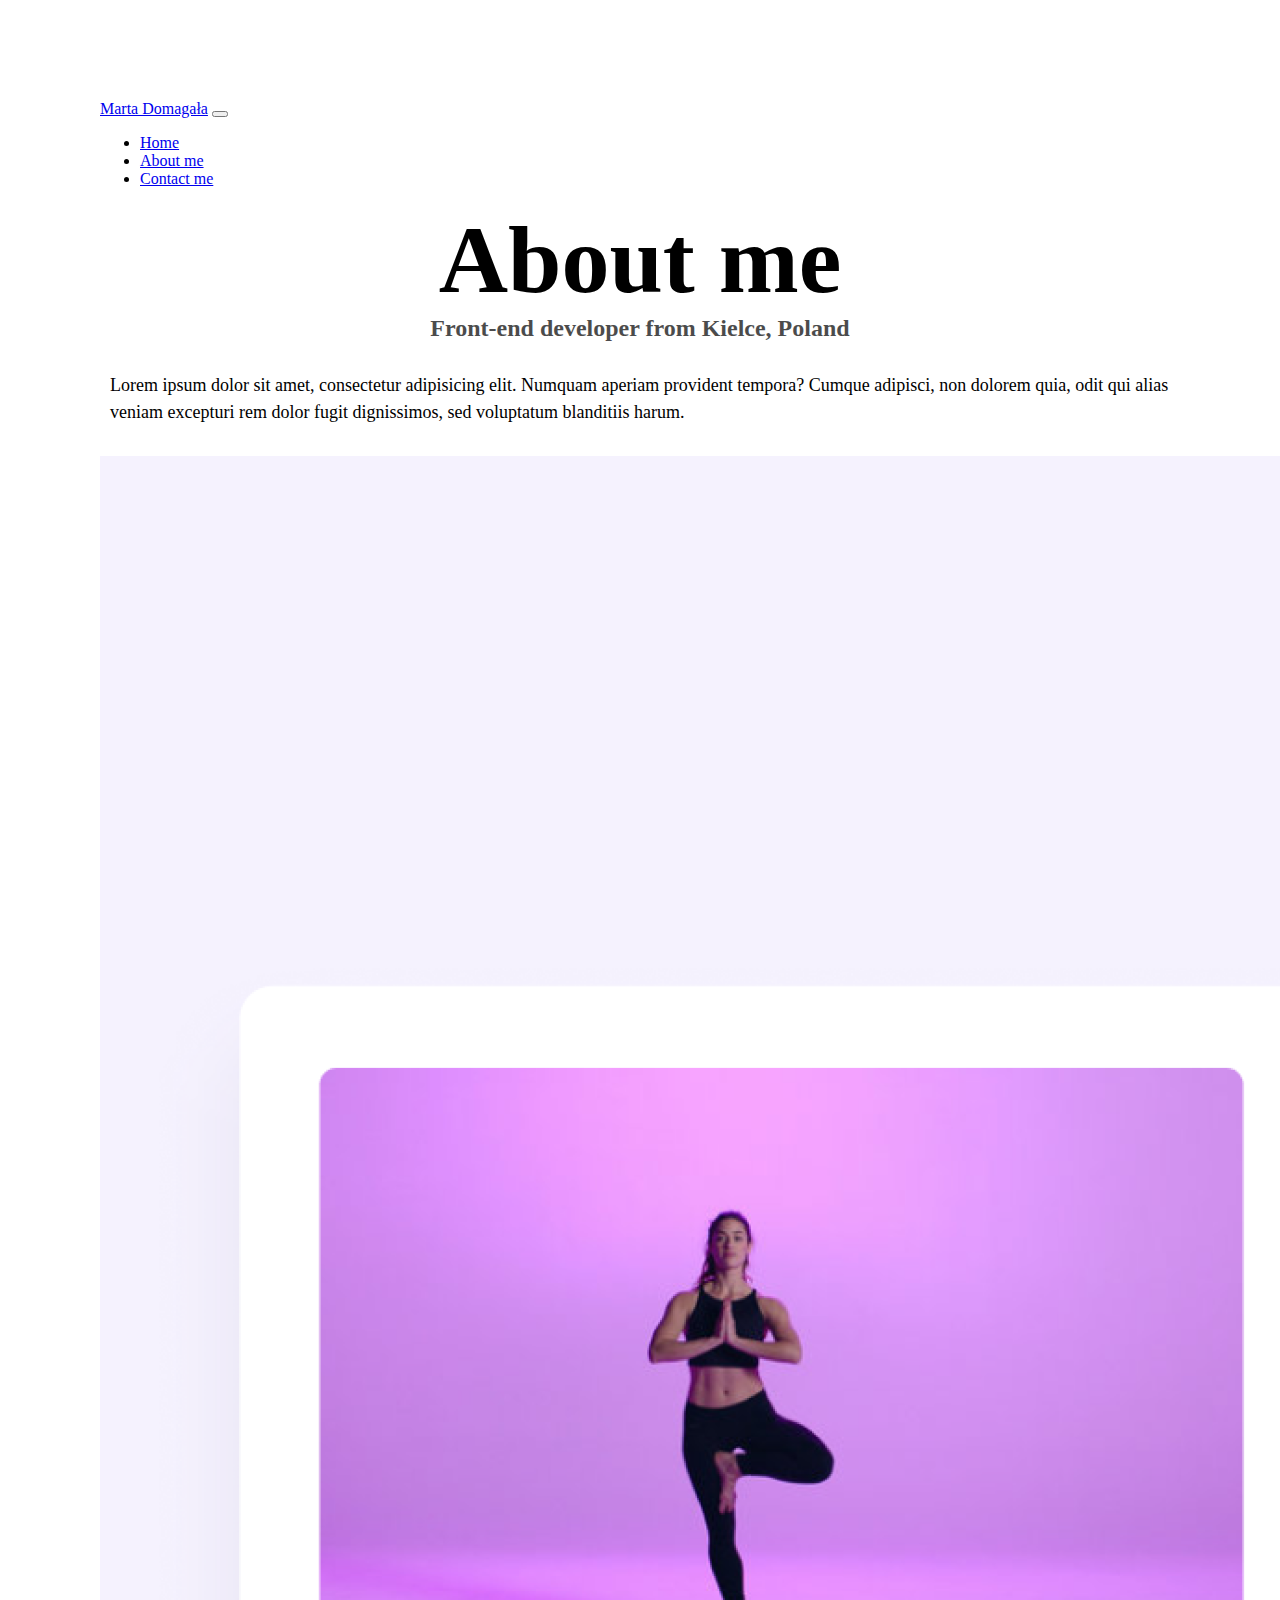
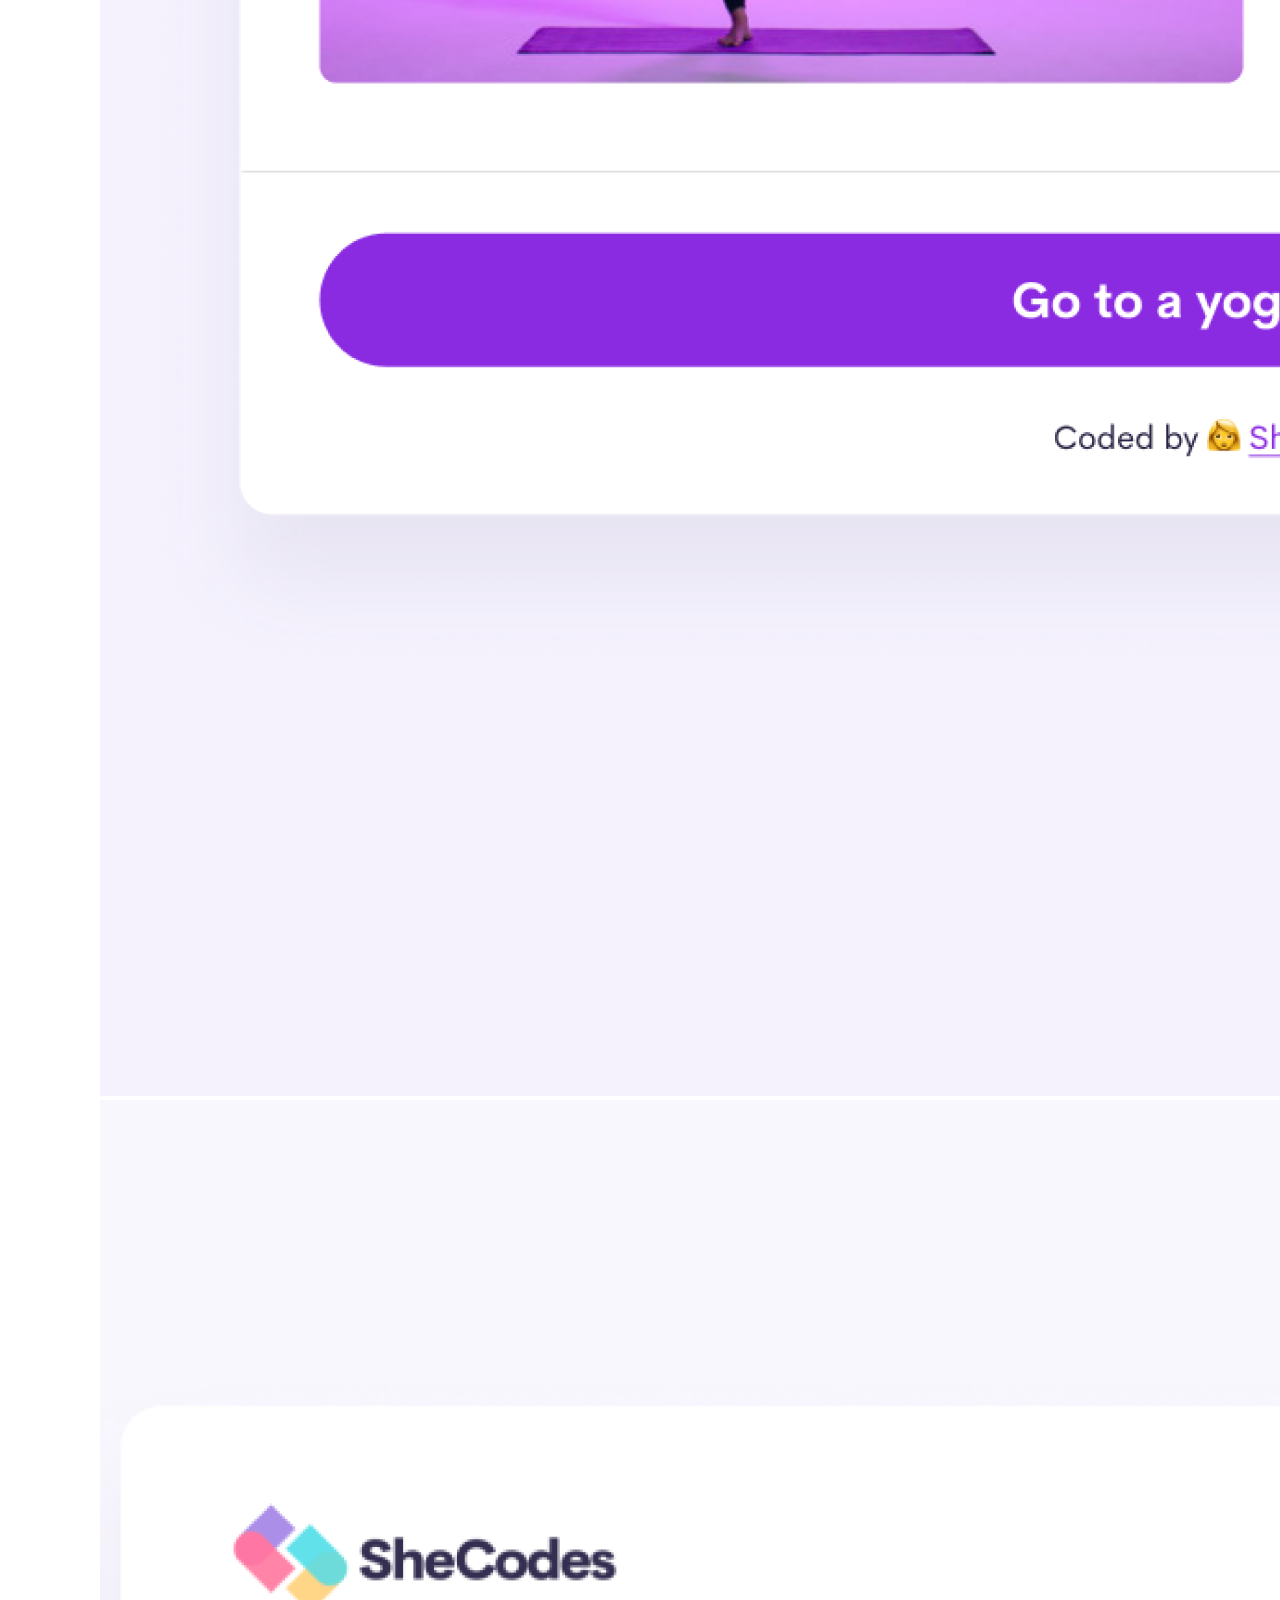
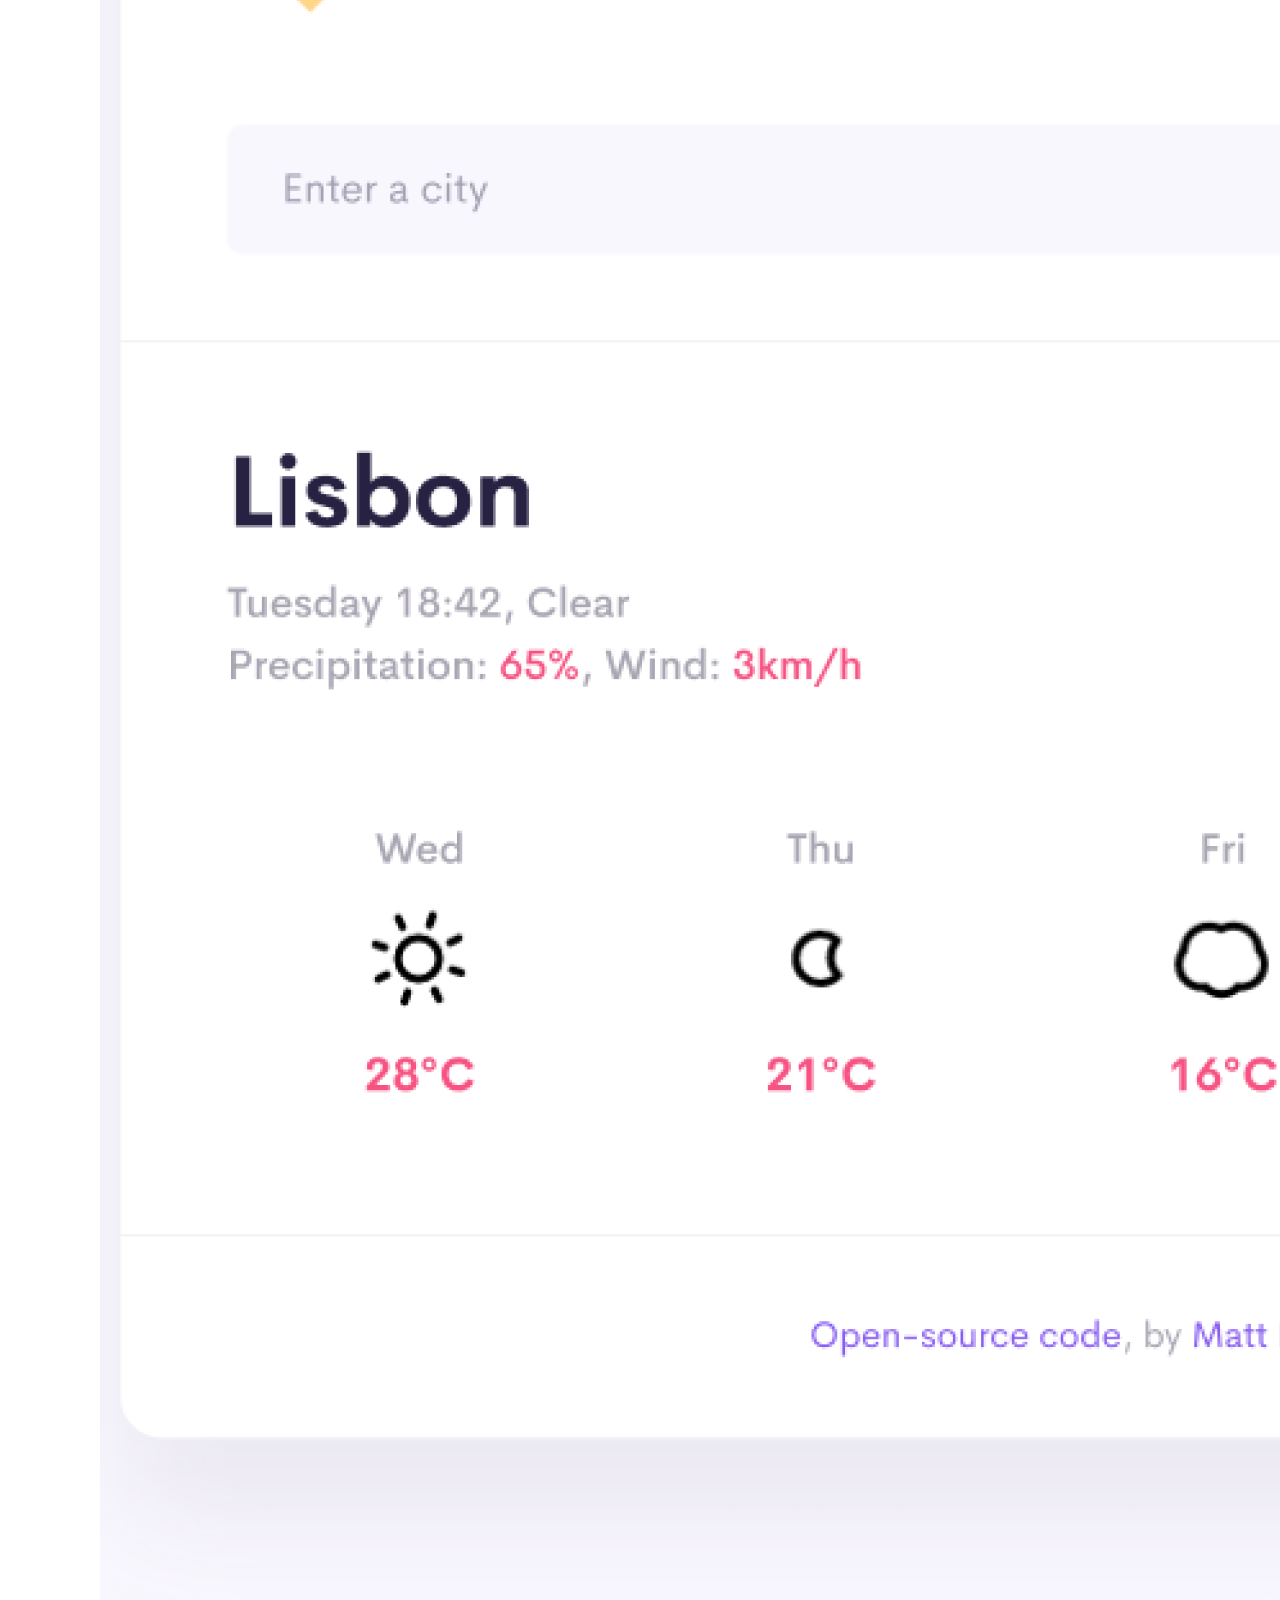
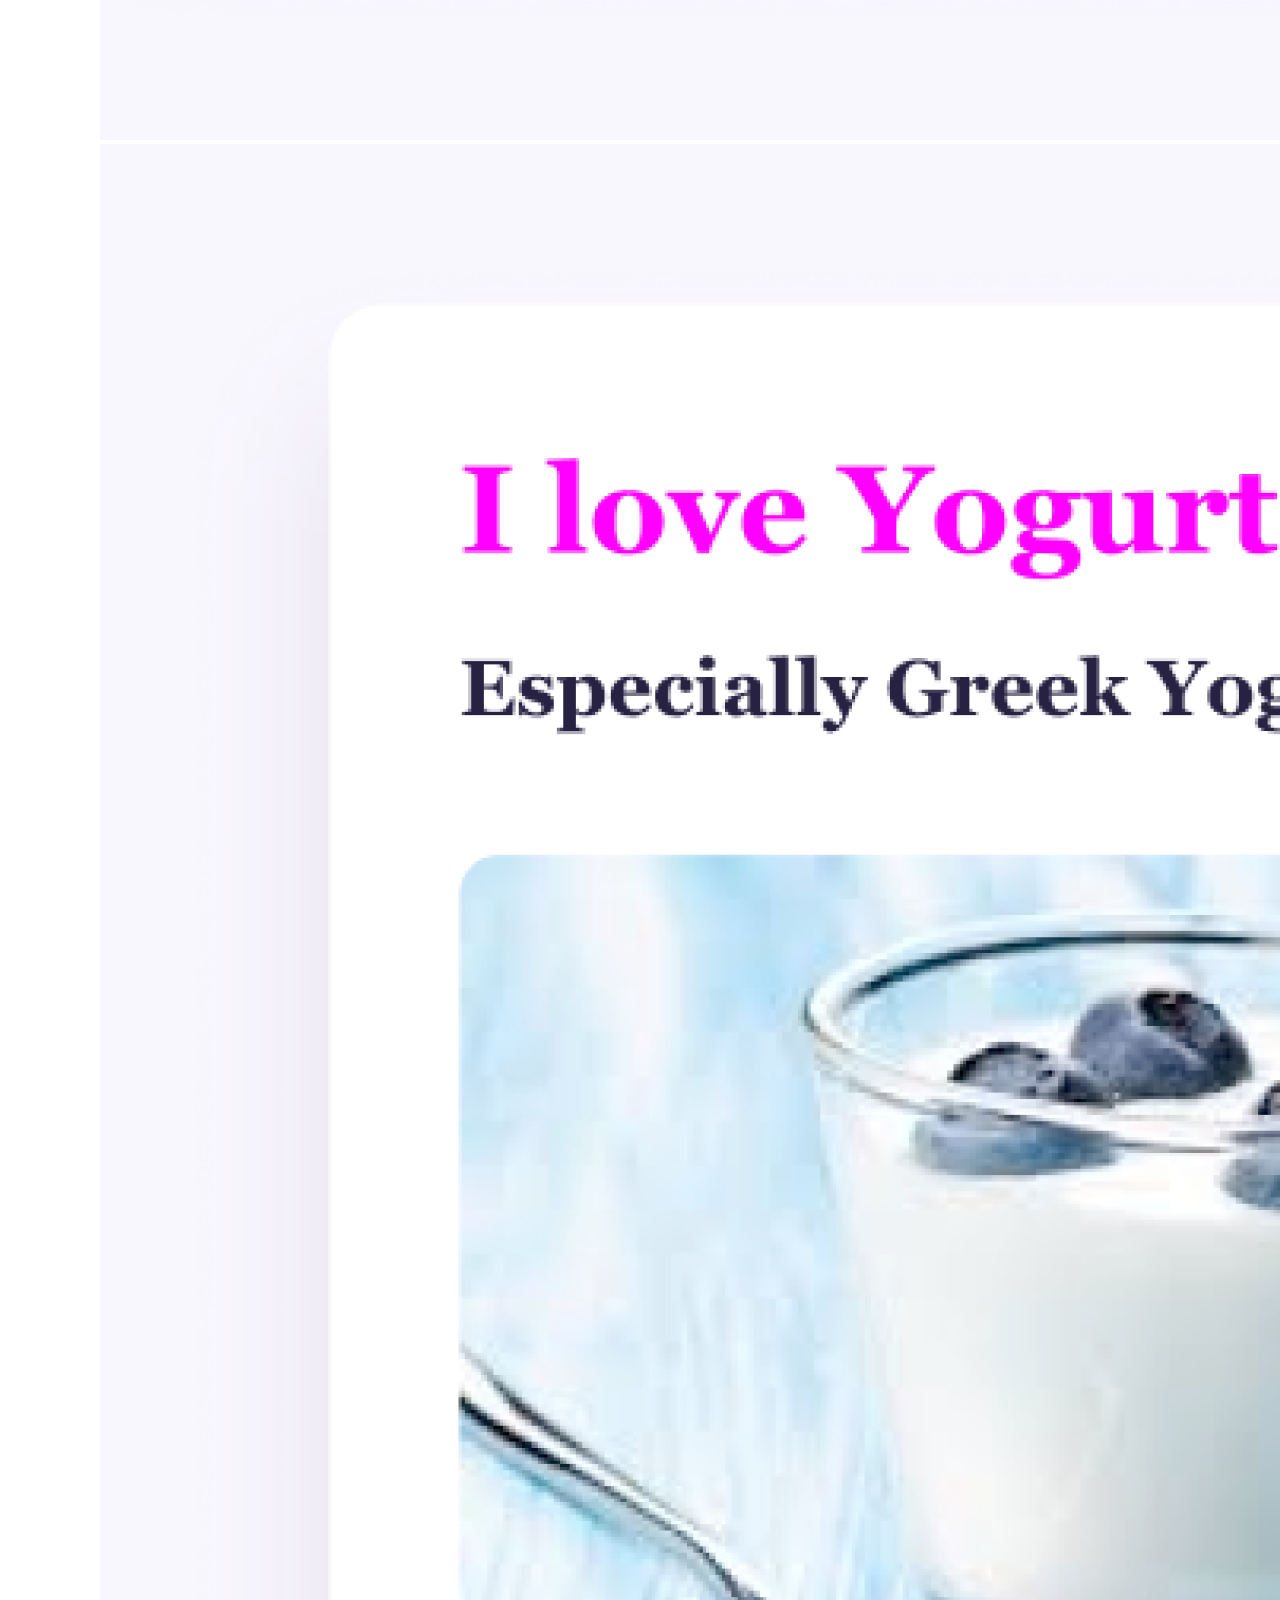
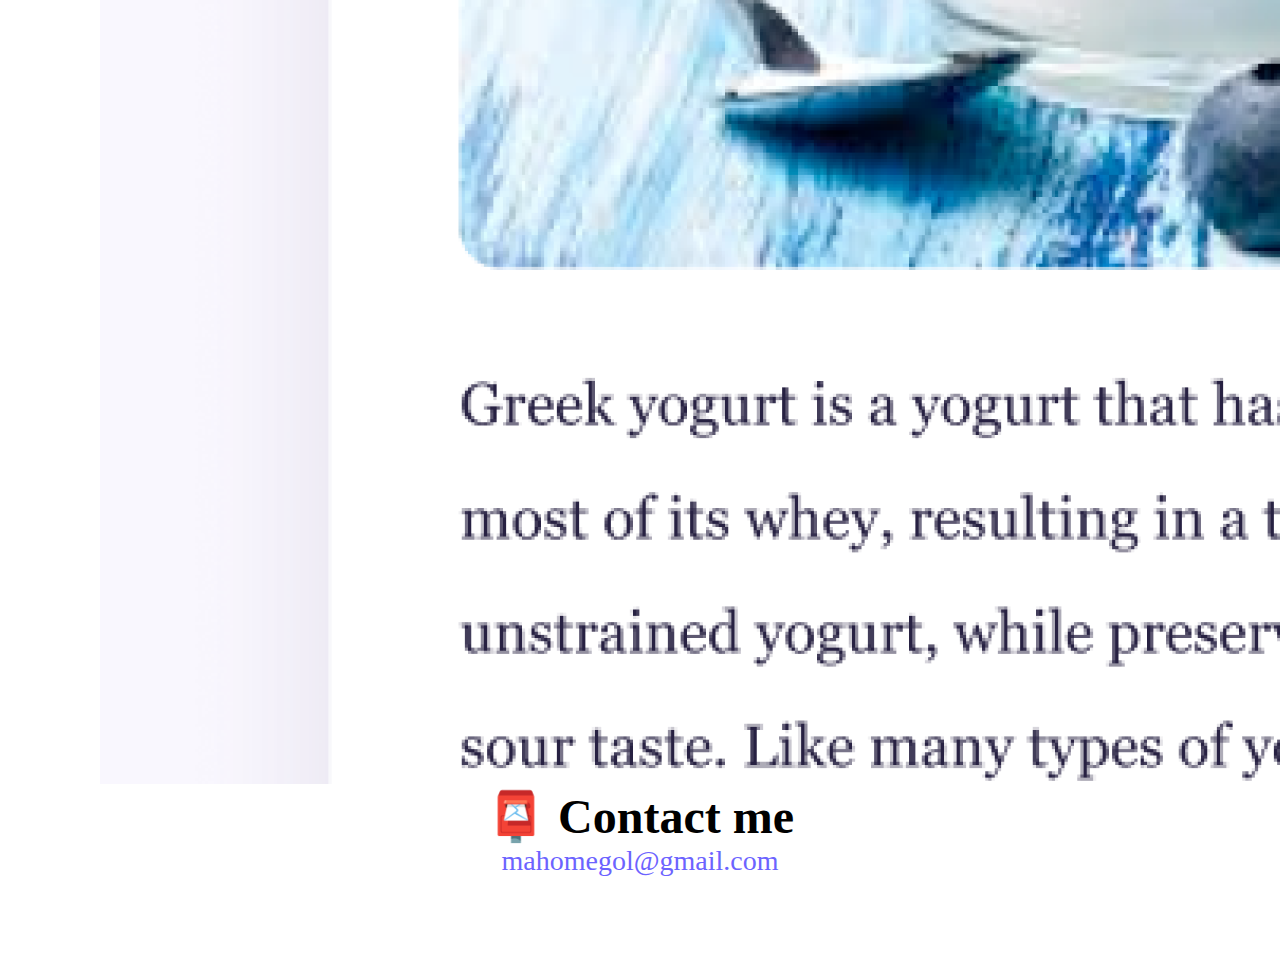
==== about.html @ 5dd9d1a3 "Framework portfolio project" ====
<!DOCTYPE html>
<html lang="en">
  <head>
    <meta charset="UTF-8" />
    <meta http-equiv="X-UA-Compatible" content="IE=edge" />
    <meta name="viewport" content="width=device-width, initial-scale=1.0" />
    <link rel="stylesheet" href="/src/style.css" />
    <link
      href="https://cdn.jsdelivr.net/npm/bootstrap@5.2.2/dist/css/bootstrap.min.css"
      rel="stylesheet"
      integrity="sha384-Zenh87qX5JnK2Jl0vWa8Ck2rdkQ2Bzep5IDxbcnCeuOxjzrPF/et3URy9Bv1WTRi"
      crossorigin="anonymous"
    />
    <script
      src="https://cdn.jsdelivr.net/npm/bootstrap@5.2.2/dist/js/bootstrap.bundle.min.js"
      integrity="sha384-OERcA2EqjJCMA+/3y+gxIOqMEjwtxJY7qPCqsdltbNJuaOe923+mo//f6V8Qbsw3"
      crossorigin="anonymous"
    ></script>
    <title>About Marta</title>
  </head>
  <body>
    <nav class="navbar navbar-expand-lg bg-light">
      <div class="container-fluid">
        <a class="navbar-brand" href="index.html">Marta Domagała</a>
        <button
          class="navbar-toggler"
          type="button"
          data-bs-toggle="collapse"
          data-bs-target="#navbarNav"
          aria-controls="navbarNav"
          aria-expanded="false"
          aria-label="Toggle navigation"
        >
          <span class="navbar-toggler-icon"></span>
        </button>
        <div class="collapse navbar-collapse" id="navbarNav">
          <ul class="navbar-nav">
            <li class="nav-item">
              <a class="nav-link active" aria-current="page" href="index.html"
                >Home</a
              >
            </li>
            <li class="nav-item">
              <a class="nav-link" href="about.html">About me</a>
            </li>
            <li class="nav-item">
              <a class="nav-link" href="about.html#contact">Contact me</a>
            </li>
          </ul>
        </div>
      </div>
    </nav>
    <h1>About me</h1>
    <h3>Front-end developer from Kielce, Poland</h3>
    <div class="about-paragraphs text-center">
      <p>
        Lorem ipsum dolor sit amet, consectetur adipisicing elit. Numquam
        aperiam provident tempora? Cumque adipisci, non dolorem quia, odit qui
        alias veniam excepturi rem dolor fugit dignissimos, sed voluptatum
        blanditiis harum.
      </p>
    </div>
    <div class="container">
      <div class="row">
        <div class="col-sm-4">
          <img src="images/yoga.png" class="img-fluid p-2 shadow rounded" />
        </div>
        <div class="col-sm-4">
          <img src="images/weather.png" class="img-fluid p-2 shadow rounded" />
        </div>
        <div class="col-sm-4">
          <img src="images/yogurt.png" class="img-fluid p-2 shadow rounded" />
        </div>
      </div>
    </div>
    <div id="contact">
      <h2>📮 Contact me</h2>
      <a href="mailto:mahomegol@gmail.com" class="email-link">
        mahomegol@gmail.com
      </a>
    </div>
  </body>
</html>
---- src/style.css ----
:root {
  --primary-color: #6c63ff;
  --secondary-color: #f5f2fe;
  --box-shadow: 0 5px 10px rgba(0, 0, 0, 0.3);
}

body {
  margin: 100px;
}

h1,
h2,
h3 {
  text-align: center;
  margin: 0;
}

h1 {
  font-size: 96px;
}

h2 {
  font-size: 48px;
}

h3 {
  font-size: 24px;
  opacity: 0.7;
}

p {
  font-size: 18px;
  line-height: 1.5;
}

.navigation-links {
  display: flex;
  margin-top: 40px;
  justify-content: center;
}

.navigation-links a {
  margin: 20px;
}
.primary-link {
  border-radius: 4px;
  padding: 20px 15px;
  text-decoration: none;
  text-transform: capitalize;
  background: var(--primary-color);
  box-shadow: var(--box-shadow);
  color: #fff;
}
.secondary-link {
  border-radius: 4px;
  padding: 20px 15px;
  text-decoration: none;
  text-transform: capitalize;
  color: var(--primary-color);
  border: 1px solid var(--primary-color);
}

.homepage-link {
  color: var(--primary-color);
  text-align: center;
  display: block;
}

.about-paragraphs {
  margin: 30px 0;
}

.about-paragraphs p {
  margin: 10px;
}

.email-link {
  display: flex;
  justify-content: center;
  color: var(--primary-color);
  font-size: 28px;
  text-decoration: none;
}

.email-link:hover {
  text-decoration: underline;
}
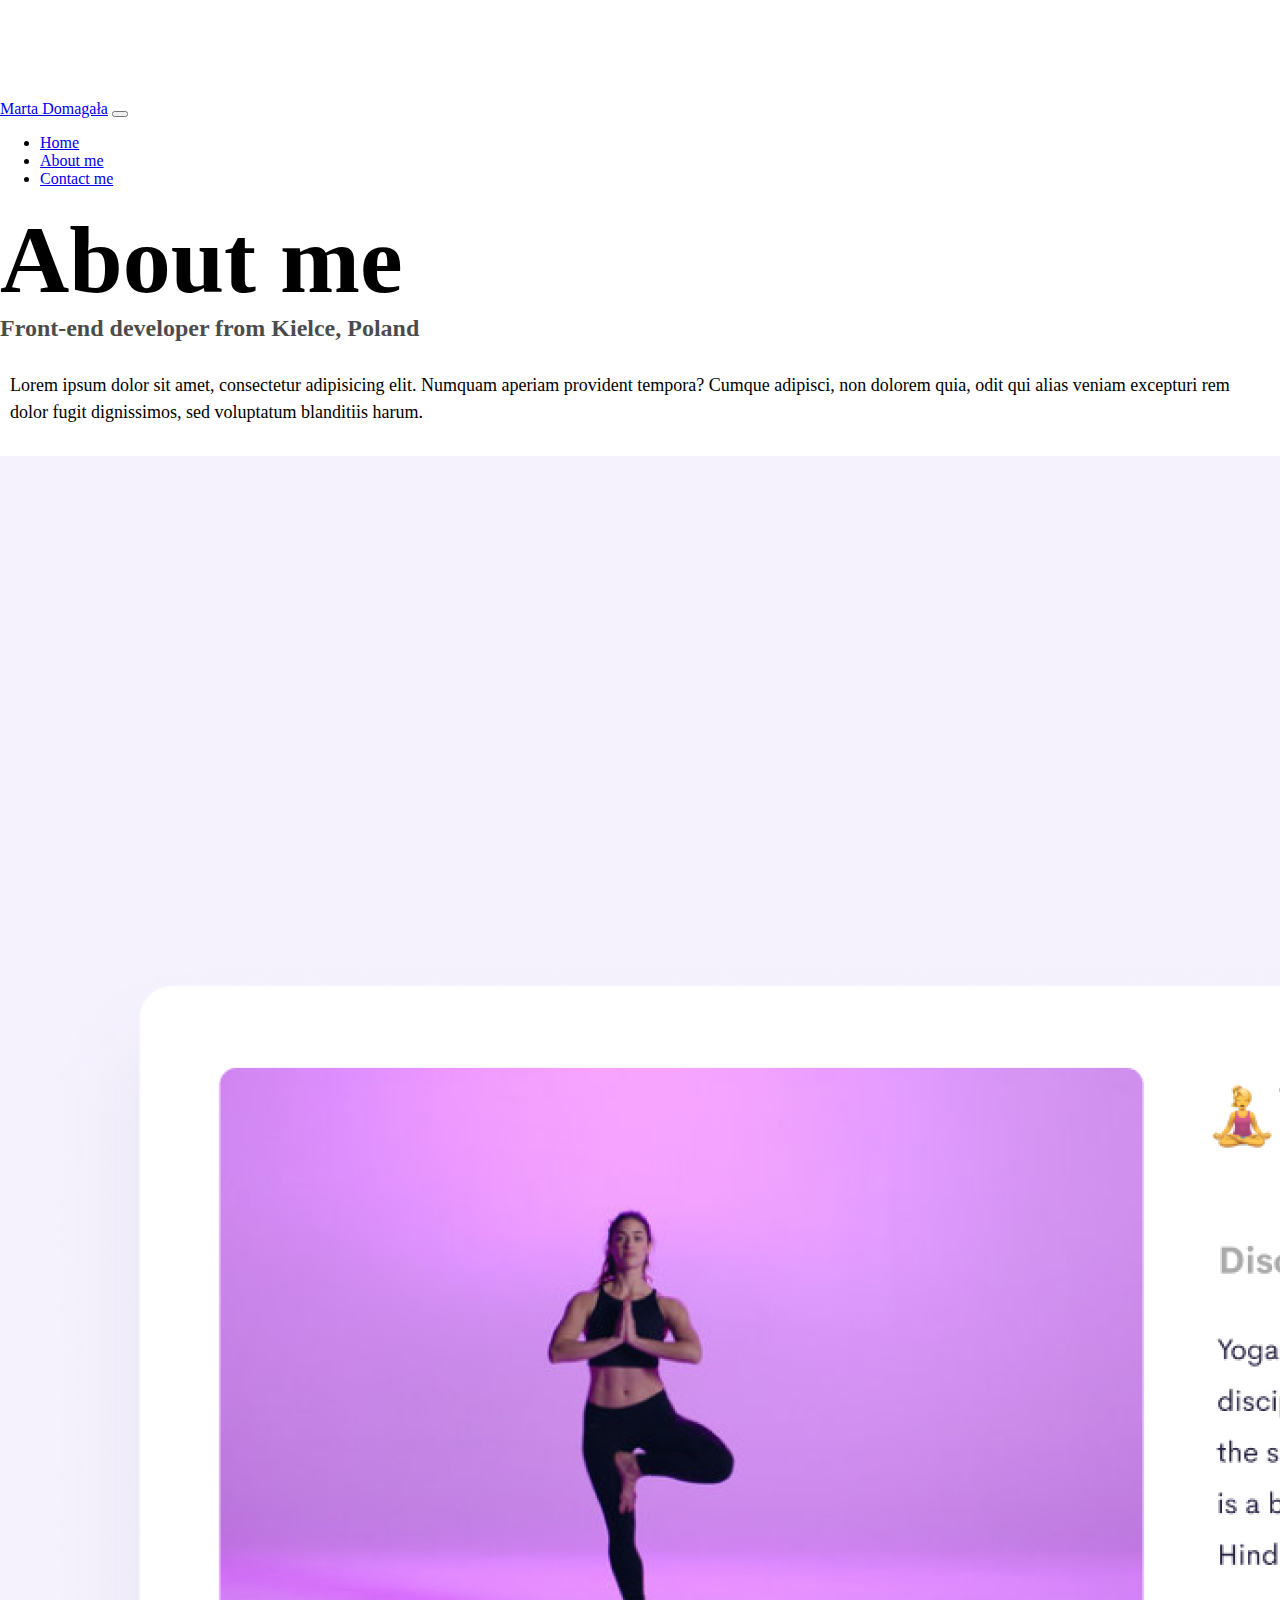
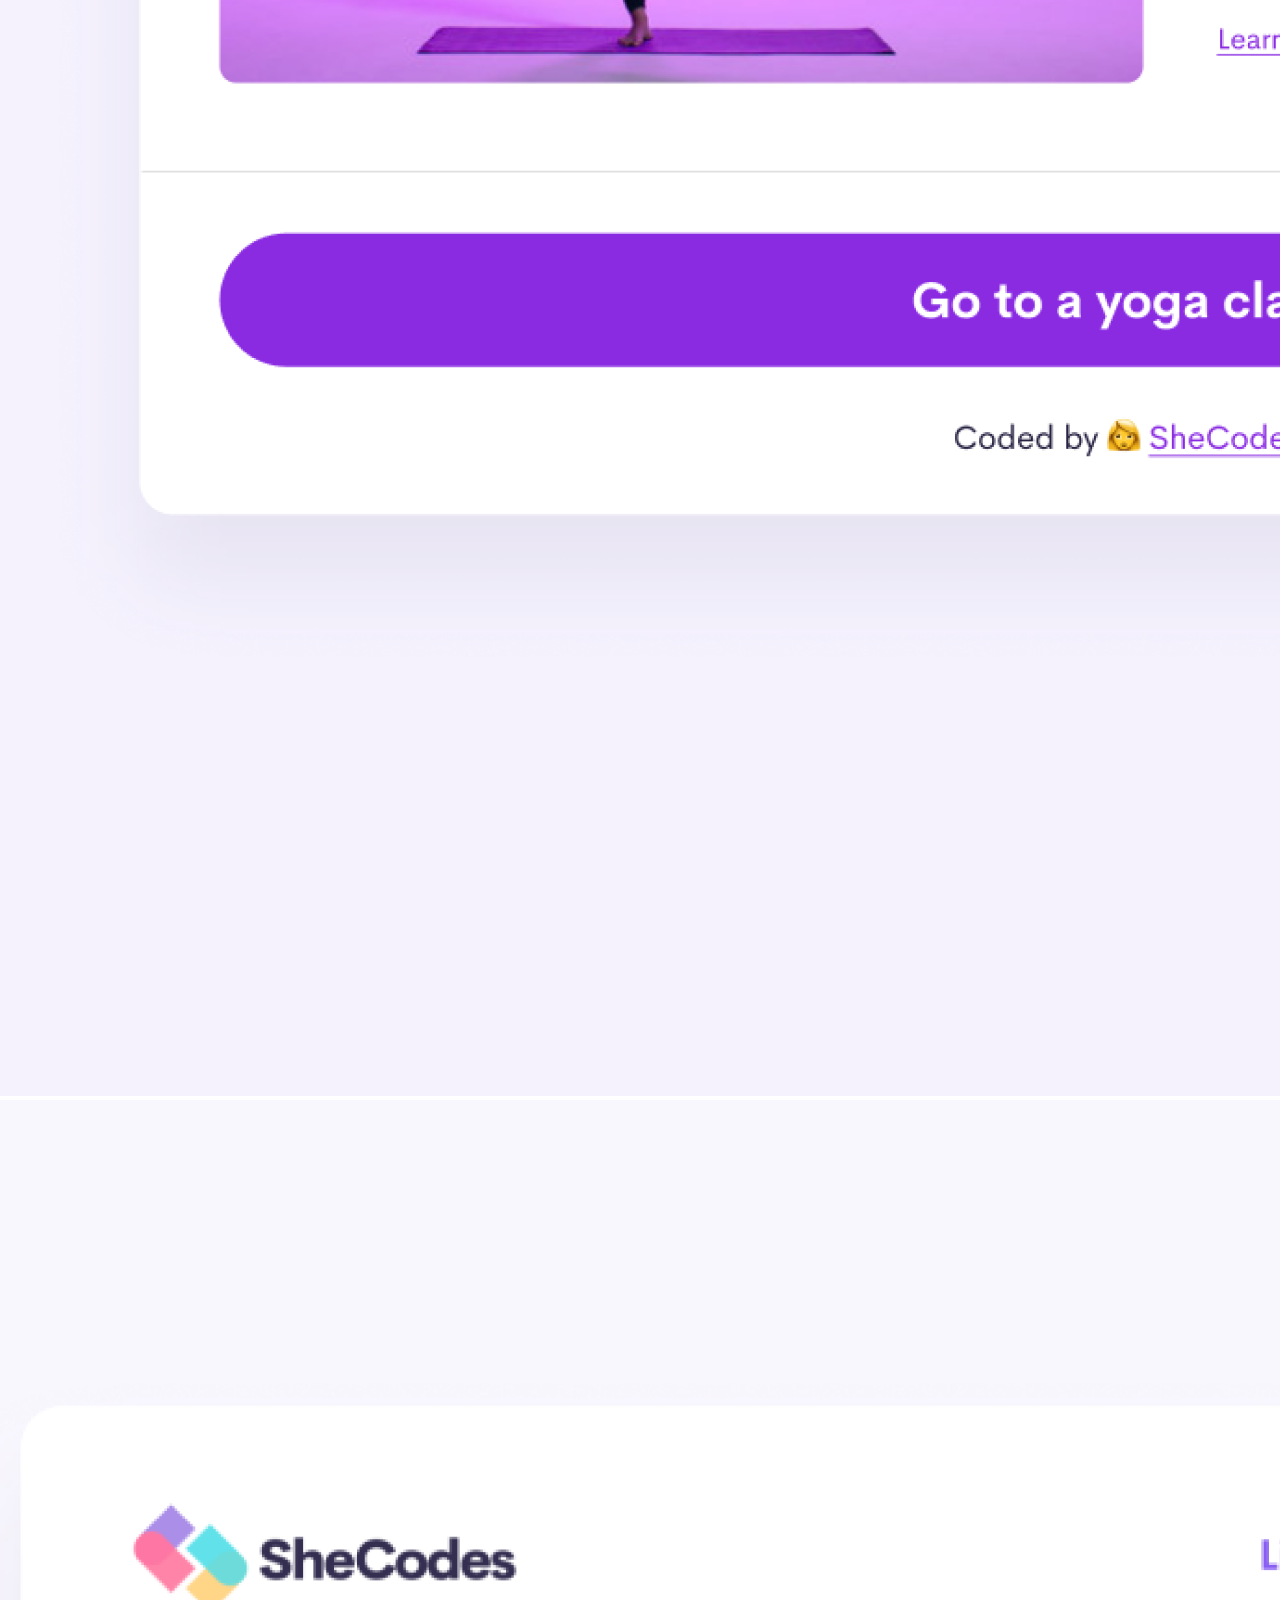
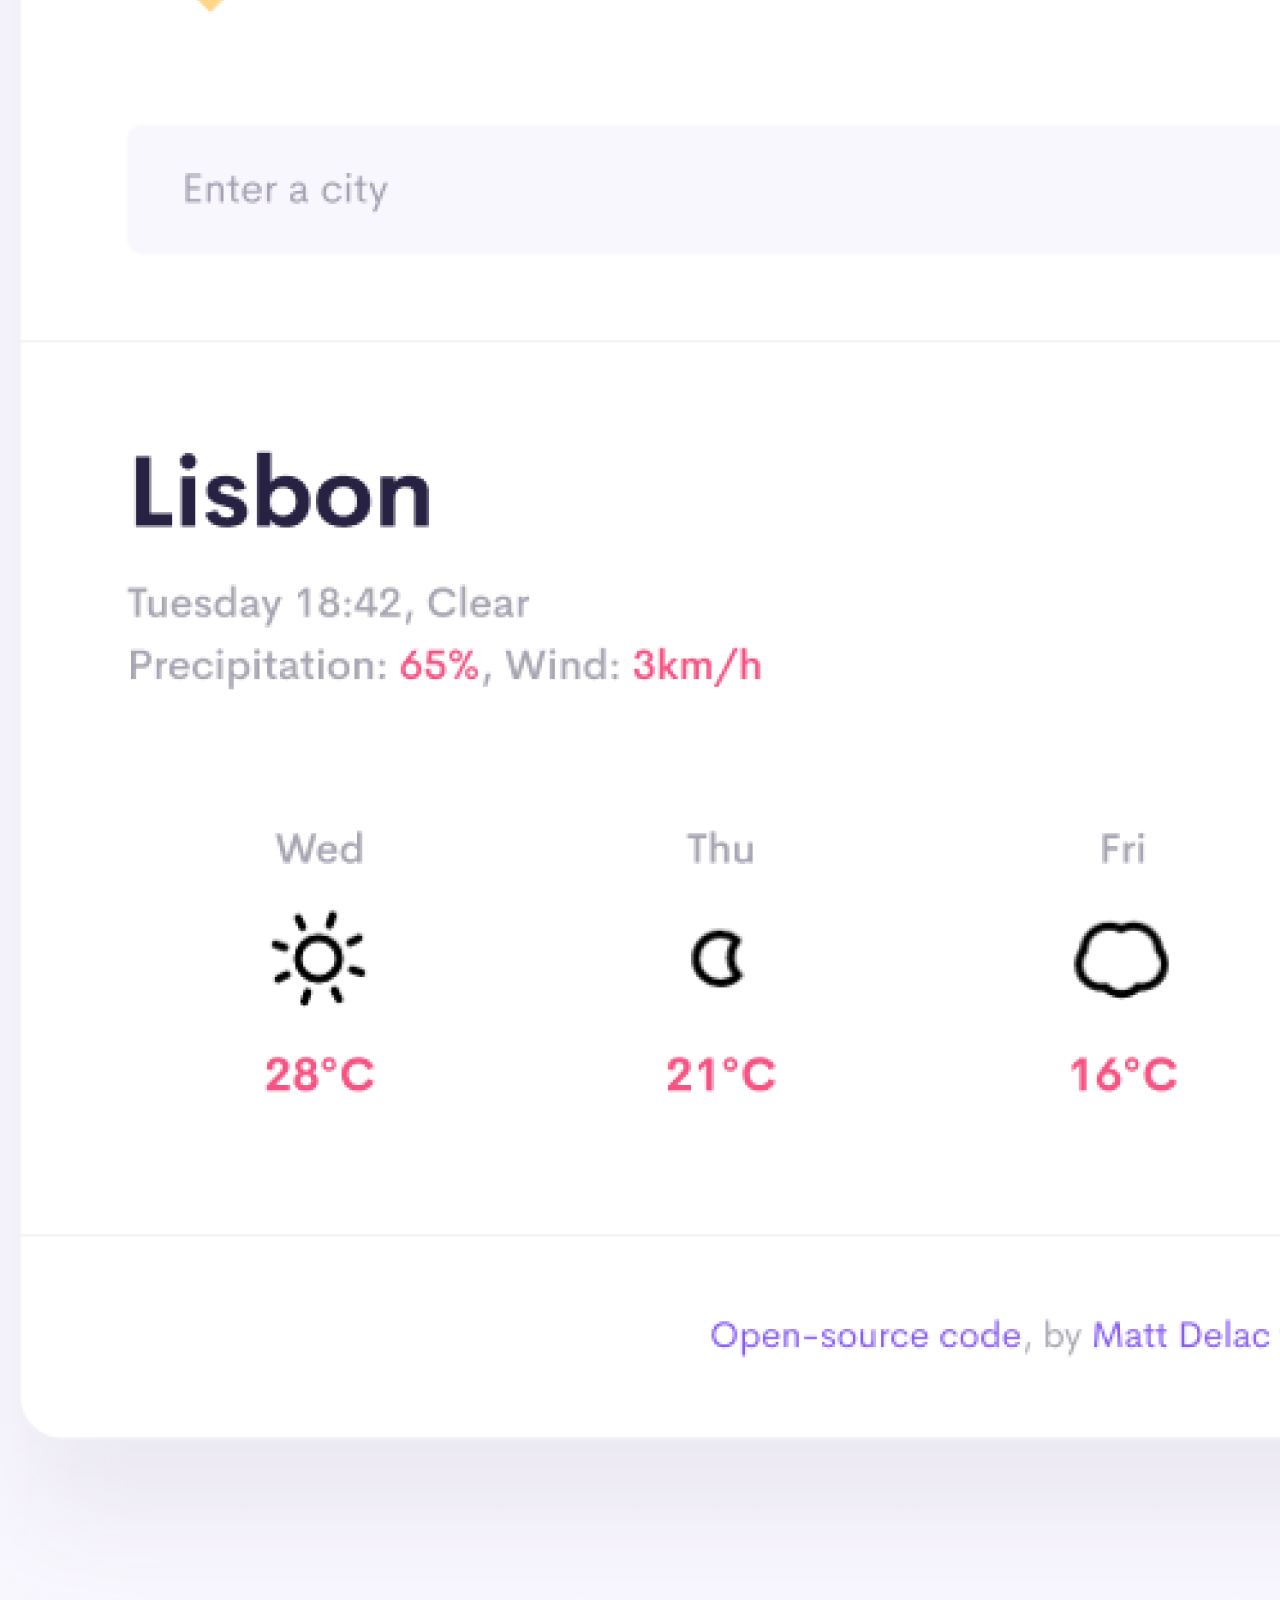
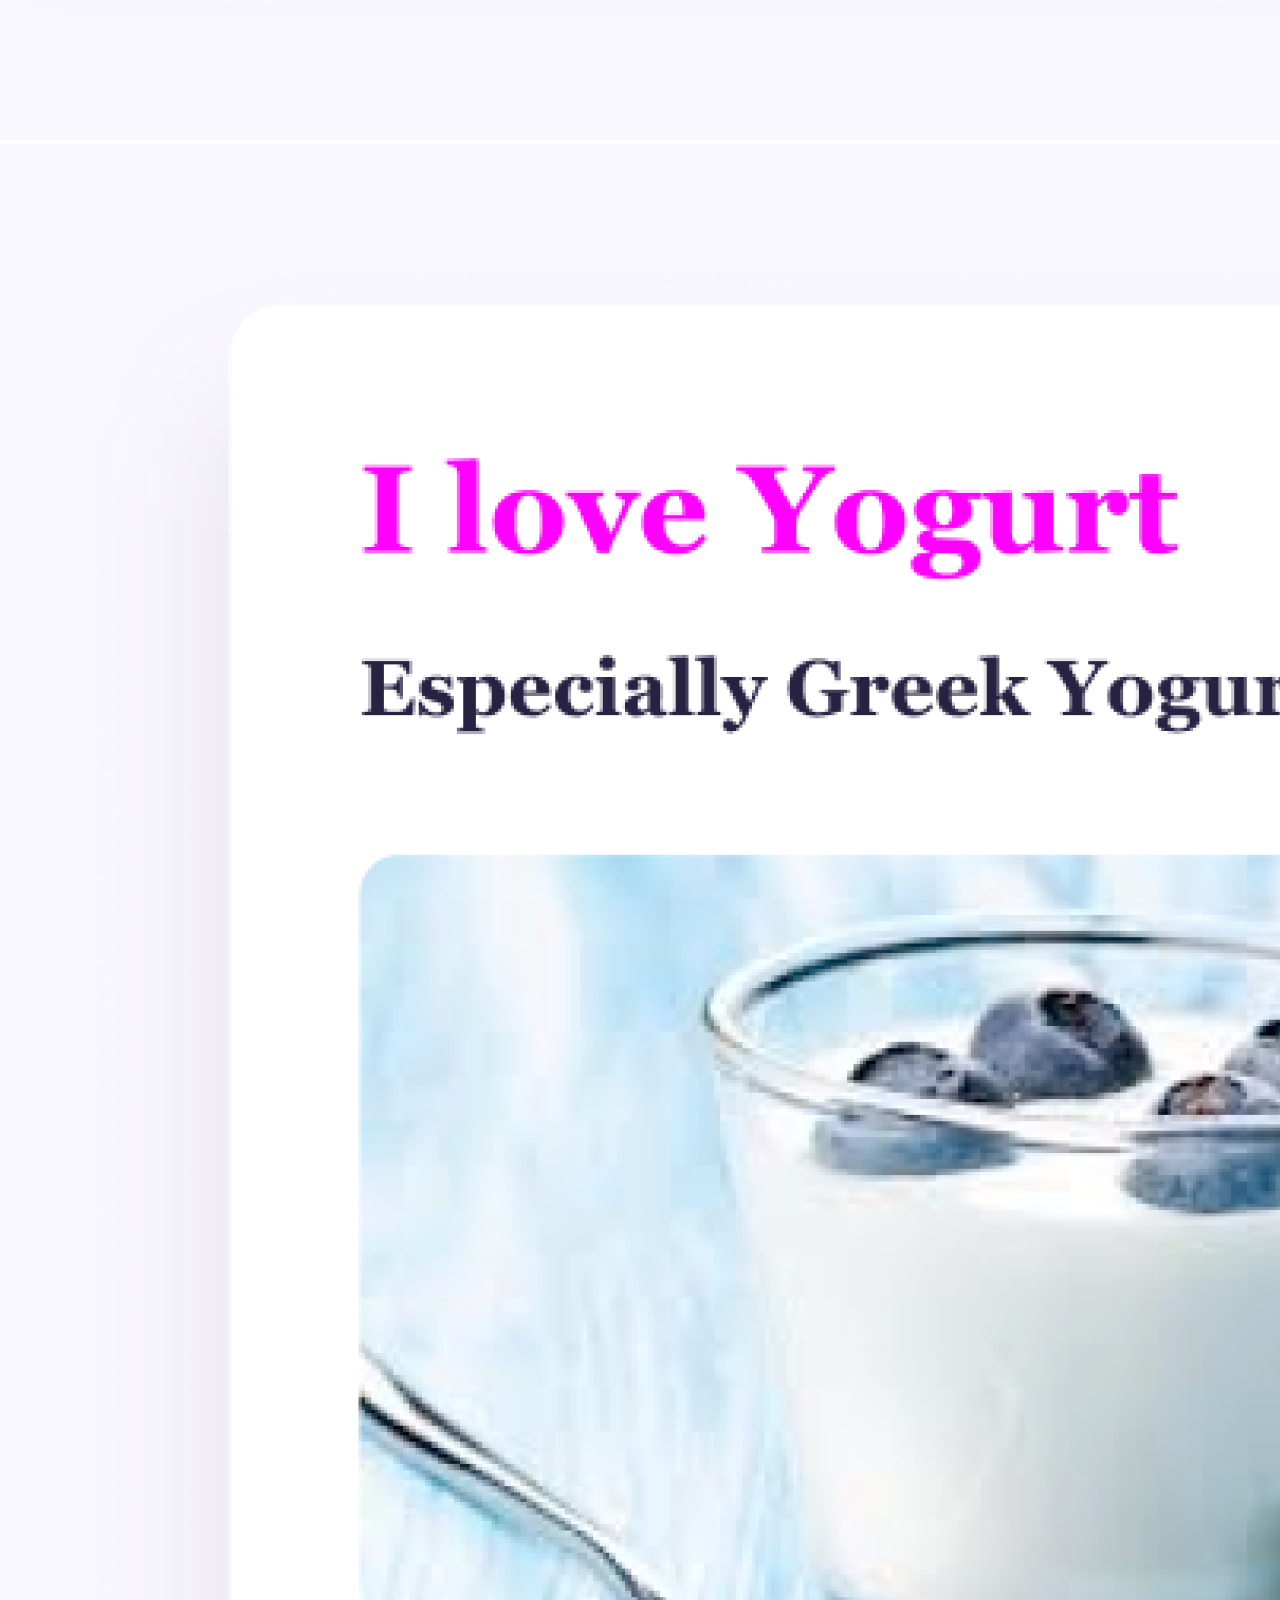
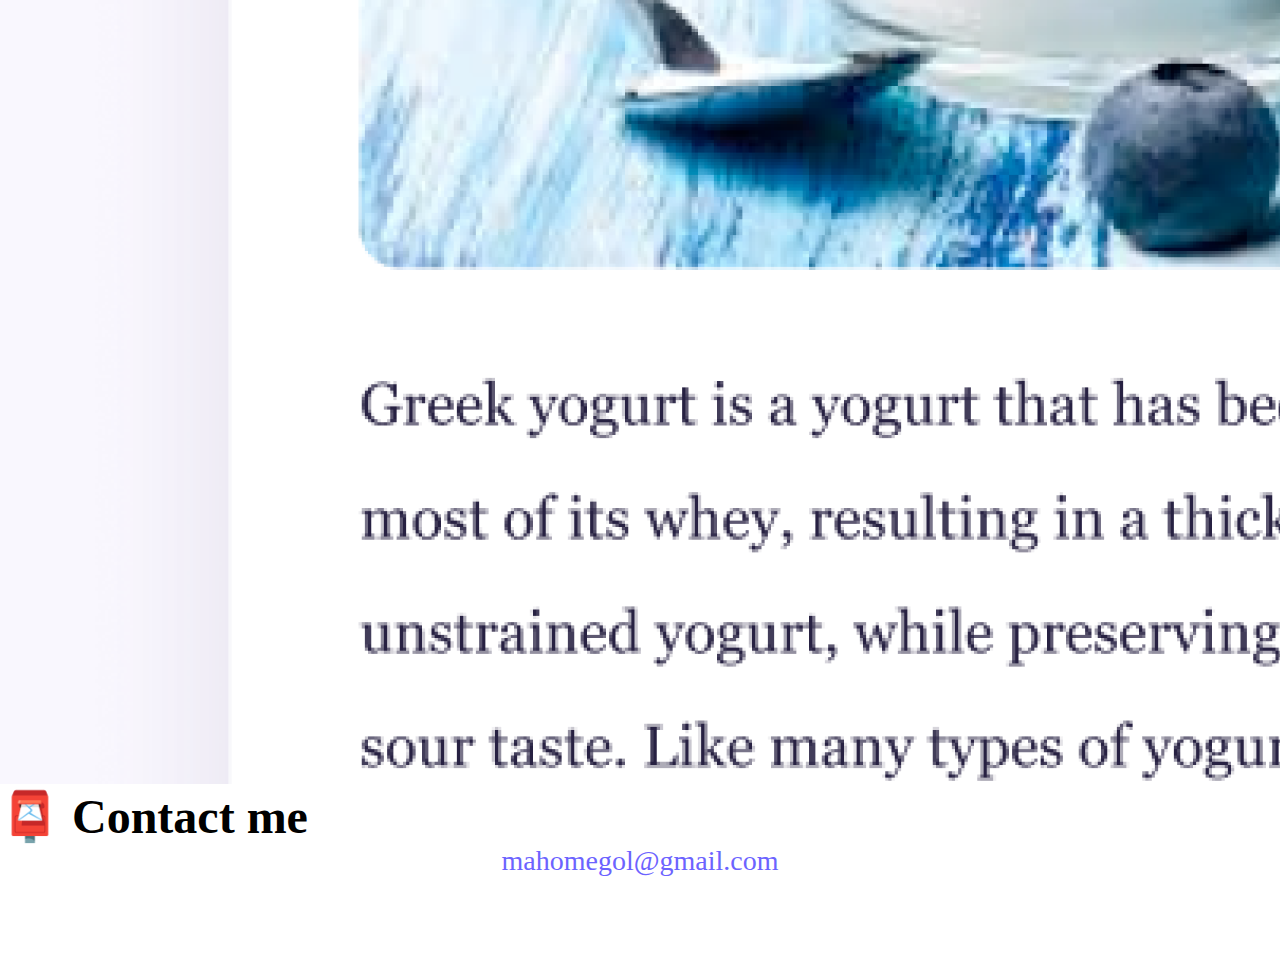
==== commit 1aad97cf: "Made pages responsive and SEO friendly" ====
--- a/about.html
+++ b/about.html
@@ -16,12 +16,18 @@
       integrity="sha384-OERcA2EqjJCMA+/3y+gxIOqMEjwtxJY7qPCqsdltbNJuaOe923+mo//f6V8Qbsw3"
       crossorigin="anonymous"
     ></script>
-    <title>About Marta</title>
+    <meta
+      name="description"
+      content="Portfolio page with a little bite of Marta's Domagała work"
+    />
+    <title>About Marta Domagała</title>
   </head>
   <body>
     <nav class="navbar navbar-expand-lg bg-light">
       <div class="container-fluid">
-        <a class="navbar-brand" href="index.html">Marta Domagała</a>
+        <a class="navbar-brand" href="/" title="Back to main page"
+          >Marta Domagała</a
+        >
         <button
           class="navbar-toggler"
           type="button"
@@ -36,22 +42,33 @@
         <div class="collapse navbar-collapse" id="navbarNav">
           <ul class="navbar-nav">
             <li class="nav-item">
-              <a class="nav-link active" aria-current="page" href="index.html"
+              <a
+                class="nav-link active"
+                aria-current="page"
+                href="/"
+                title="Navigate to homepage"
                 >Home</a
               >
             </li>
             <li class="nav-item">
-              <a class="nav-link" href="about.html">About me</a>
+              <a class="nav-link" href="/about.html" title="Go to page about me"
+                >About me</a
+              >
             </li>
             <li class="nav-item">
-              <a class="nav-link" href="about.html#contact">Contact me</a>
+              <a
+                class="nav-link"
+                href="/about.html#contact"
+                title="Contact with me"
+                >Contact me</a
+              >
             </li>
           </ul>
         </div>
       </div>
     </nav>
-    <h1>About me</h1>
-    <h3>Front-end developer from Kielce, Poland</h3>
+    <h1 class="text-center">About me</h1>
+    <h3 class="text-center">Front-end developer from Kielce, Poland</h3>
     <div class="about-paragraphs text-center">
       <p>
         Lorem ipsum dolor sit amet, consectetur adipisicing elit. Numquam
@@ -63,13 +80,25 @@
     <div class="container">
       <div class="row">
         <div class="col-sm-4">
-          <img src="images/yoga.png" class="img-fluid p-2 shadow rounded" />
+          <img
+            src="images/yoga.png"
+            class="img-fluid p-2 shadow rounded"
+            alt="Yoga project"
+          />
         </div>
         <div class="col-sm-4">
-          <img src="images/weather.png" class="img-fluid p-2 shadow rounded" />
+          <img
+            src="images/weather.png"
+            class="img-fluid p-2 shadow rounded"
+            alt="Weather project"
+          />
         </div>
         <div class="col-sm-4">
-          <img src="images/yogurt.png" class="img-fluid p-2 shadow rounded" />
+          <img
+            src="images/yogurt.png"
+            class="img-fluid p-2 shadow rounded"
+            alt="Yogurt project"
+          />
         </div>
       </div>
     </div>
--- a/src/style.css
+++ b/src/style.css
@@ -5,13 +5,12 @@
 }
 
 body {
-  margin: 100px;
+  margin: 100px 0;
 }
 
 h1,
 h2,
 h3 {
-  text-align: center;
   margin: 0;
 }
 
@@ -51,6 +50,9 @@
   box-shadow: var(--box-shadow);
   color: #fff;
 }
+.primary-link:hover {
+  color: #fff;
+}
 .secondary-link {
   border-radius: 4px;
   padding: 20px 15px;
@@ -85,3 +87,21 @@
 .email-link:hover {
   text-decoration: underline;
 }
+@media (max-width: 576px) {
+  h1 {
+    font-size: 48px;
+    line-height: 1.5;
+  }
+  h2 {
+    font-size: 32px;
+    text-align: center;
+  }
+  p {
+    text-align: center;
+  }
+  .project-link {
+    display: block;
+    text-align: center;
+    margin: 0 20px;
+  }
+}
